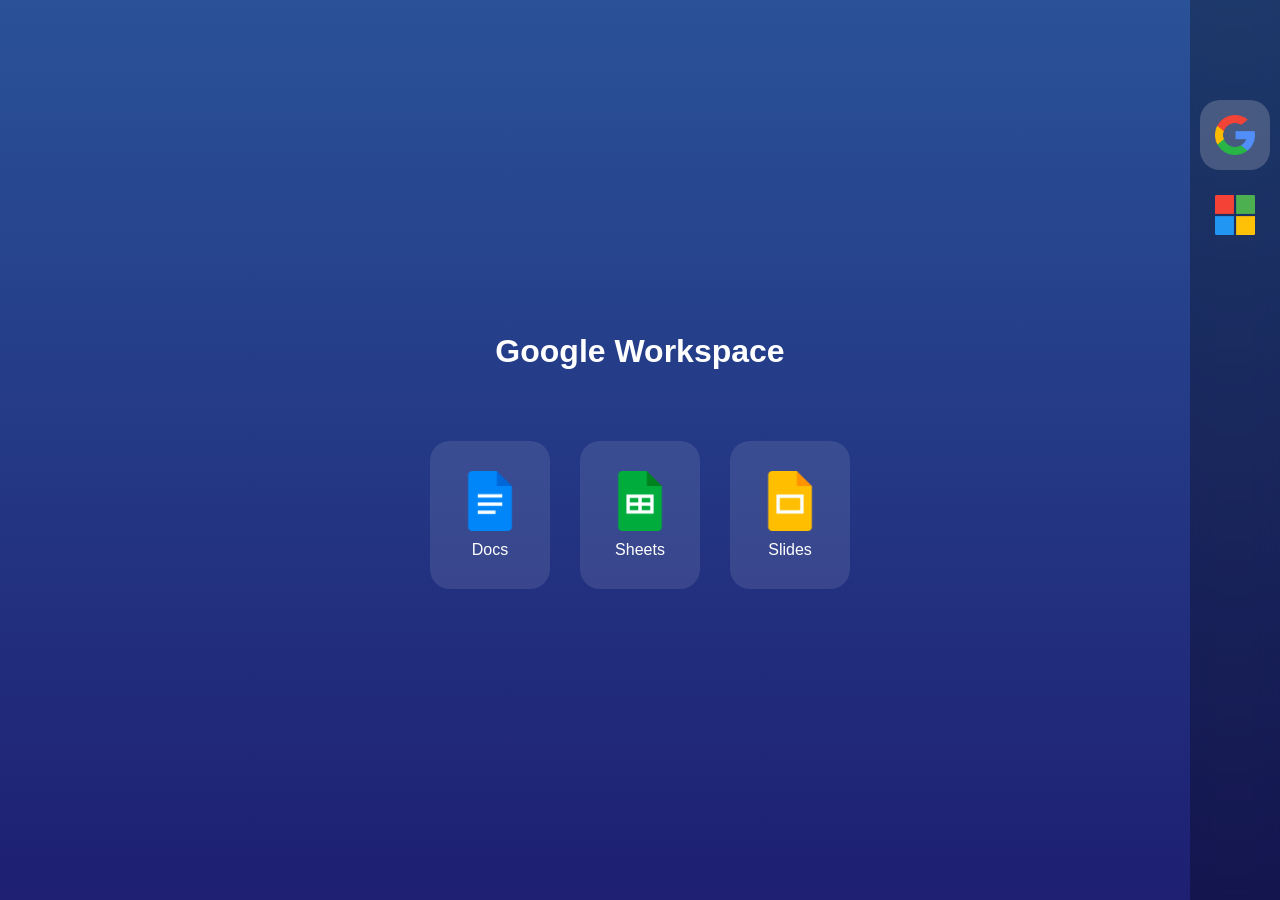
==== google.html @ 0d8a0300 "Add files via upload" ====
<!DOCTYPE html>
<html lang="fr">

<head>
    <meta charset="UTF-8">
    <title>Google Workspace</title>
    <link rel="stylesheet" href="styles.css">
    <link rel="favicon" href="img/logo.png">
    <link rel="icon" href="img/logo.png">
</head>

<body>
    <div class="sidebar">
        <nav class="menu">

            <a href="google.html" class="menu-item" id="Google">
                <img src="img/google.png" alt="Google">
                <span>Workspace</span>
            </a>

            <a href="microsoft.html" class="menu-item">
                <img src="img/microsoft.png" alt="Microsoft">
                <span>Office</span>
            </a>

        </nav>
    </div>
    <main class="home">
        <h1>Google Workspace</h1>

        <div class="grid">
            <a href="https://docs.google.com" target="_blank" class="card">
                <img src="img/docs.png" alt="Docs">
                Docs
            </a>

            <a href="https://sheets.google.com" target="_blank" class="card">
                <img src="img/sheets.png" alt="Sheets">
                Sheets
            </a>

            <a href="https://slides.google.com" target="_blank" class="card">
                <img src="img/slides.png" alt="Slides">
                Slides
            </a>
        </div>
    </main>

    <script src="script.js"></script>

</body>

</html>
---- styles.css ----
body {
    margin: 0;
    font-family: Arial, sans-serif;
    background: linear-gradient(to top, #1e1f72, #2a5298);
    background-repeat: no-repeat;
    color: white;
    text-align: center;
}

/* HOME */
.home {
    display: flex;
    flex-direction: column;
    justify-content: center;
    height: 100vh;
}

.choice-container {
    display: flex;
    justify-content: center;
    gap: 50px;
}

.choice {
    text-decoration: none;
    color: white;
    background: rgba(255, 255, 255, 0.1);
    padding: 30px;
    border-radius: 20px;
    transition: 0.3s;
}

.choice:hover {
    background: rgba(255, 255, 255, 0.2);
    transform: scale(1.05);
}

.choice img {
    width: 80px;
}

/* SIDEBAR */
.sidebar {
    position: fixed;
    right: 0;
    top: 0;
    height: 100%;
    width: 90px;
    background: rgba(0, 0, 0, 0.3);
    backdrop-filter: blur(10px);
    transition: 0.3s;
    overflow: hidden;
}

.sidebar:hover {
    width: 200px;
}

.menu {
    margin-top: 100px;
}

.menu-item {
    display: flex;
    align-items: center;
    gap: 10px;
    padding: 15px;
    text-decoration: none;
    color: white;
    margin: 10px;
}

.menu-item:hover{
    background-color: #dbdbdb3a;
    border-radius: 20px;
}

.menu-item img {
    width: 40px;
}

.menu-item span {
    opacity: 0;
    transition: 0.3s;
}

.sidebar:hover .menu-item span {
    opacity: 1;
}

/* GRID */
.grid {
    display: flex;
    justify-content: center;
    gap: 30px;
    margin-top: 50px;
}

.card {
    text-decoration: none;
    color: white;
    background: rgba(255, 255, 255, 0.1);
    padding: 30px;
    border-radius: 20px;
    transition: 0.3s;
}

.card:hover {
    background: rgba(255, 255, 255, 0.2);
    transform: translateY(-5px);
}

.card img {
    width: 60px;
    display: block;
    margin: 0 auto 10px;
}
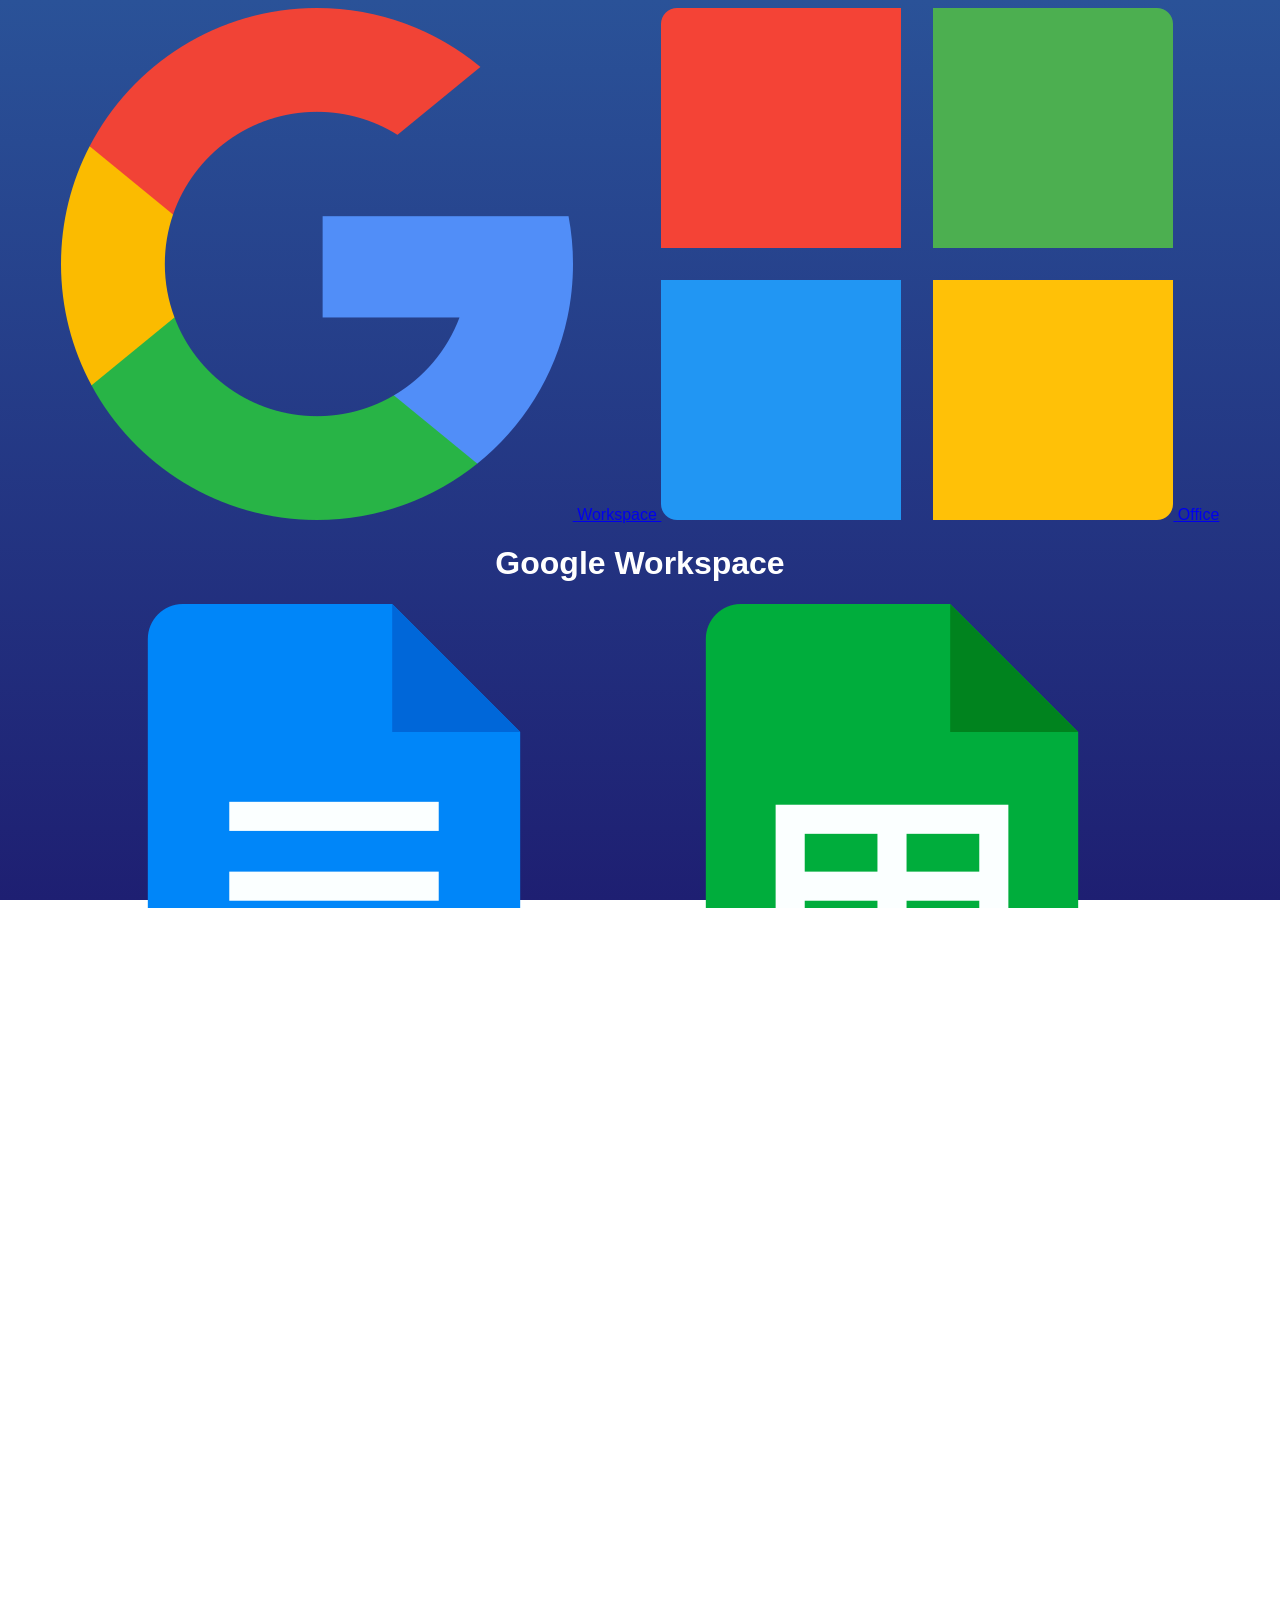
==== commit e351f07d: "Add files via upload" ====
--- a/google.html
+++ b/google.html
@@ -4,6 +4,9 @@
 <head>
     <meta charset="UTF-8">
     <title>Google Workspace</title>
+    <link rel="preconnect" href="https://fonts.googleapis.com">
+    <link rel="preconnect" href="https://fonts.gstatic.com" crossorigin>
+    <link href="https://fonts.googleapis.com/css2?family=Lexend:wght@100..900&display=swap" rel="stylesheet">
     <link rel="stylesheet" href="styles.css">
     <link rel="favicon" href="img/logo.png">
     <link rel="icon" href="img/logo.png">
--- a/styles.css
+++ b/styles.css
@@ -1,5 +1,10 @@
+html, body {
+    height: 100%;
+    overflow: hidden;
+}
+
 body {
-    margin: 0;
+    min-height: 100vh;
     font-family: Arial, sans-serif;
     background: linear-gradient(to top, #1e1f72, #2a5298);
     background-repeat: no-repeat;
@@ -8,110 +13,56 @@
 }
 
 /* HOME */
-.home {
-    display: flex;
-    flex-direction: column;
-    justify-content: center;
-    height: 100vh;
+.logo {
+    text-align: center;
+    margin: 50px;
 }
 
-.choice-container {
-    display: flex;
-    justify-content: center;
-    gap: 50px;
+.launcher {
+    margin-top: 50px;
+    background-color: #1e1f72;
+    padding-bottom: 10px;
+    border-radius: 50px 20px 20px 20px;
 }
 
-.choice {
-    text-decoration: none;
-    color: white;
-    background: rgba(255, 255, 255, 0.1);
-    padding: 30px;
-    border-radius: 20px;
-    transition: 0.3s;
+.launcher .title {
+    display: flex;
+    align-items: center;
+    background-color: #0000005d;
+    border-radius: 50px 0px;
+    width: fit-content;
+    padding-right: 50px;
+    padding-left: 20px;
 }
 
-.choice:hover {
-    background: rgba(255, 255, 255, 0.2);
-    transform: scale(1.05);
+.launcher .title img {
+    width: 70px;
+    margin: 20px 20px 20px 0px;
 }
 
-.choice img {
-    width: 80px;
+.shortcuts {
+    display: flex;
+    margin-left: 10px;
+    margin-right: 10px;
 }
 
-/* SIDEBAR */
-.sidebar {
-    position: fixed;
-    right: 0;
-    top: 0;
-    height: 100%;
-    width: 90px;
-    background: rgba(0, 0, 0, 0.3);
-    backdrop-filter: blur(10px);
-    transition: 0.3s;
-    overflow: hidden;
+.shortcut {
+    background-color: #dbdbdb1a;
+    width: 100px;
+    padding: 10px 20px 0px;
+    border-radius: 20px;
+    margin: 20px 10px;
+    color: #fff;
+    text-decoration: none;
+    cursor: pointer;
+    transition: all 0.25s ease;
 }
 
-.sidebar:hover {
-    width: 200px;
+.shortcut:hover {
+    transform: translateY(-10px);
+    background-color: #dbdbdb3b;
 }
 
-.menu {
-    margin-top: 100px;
-}
-
-.menu-item {
-    display: flex;
-    align-items: center;
-    gap: 10px;
-    padding: 15px;
-    text-decoration: none;
-    color: white;
-    margin: 10px;
-}
-
-.menu-item:hover{
-    background-color: #dbdbdb3a;
-    border-radius: 20px;
-}
-
-.menu-item img {
-    width: 40px;
-}
-
-.menu-item span {
-    opacity: 0;
-    transition: 0.3s;
-}
-
-.sidebar:hover .menu-item span {
-    opacity: 1;
-}
-
-/* GRID */
-.grid {
-    display: flex;
-    justify-content: center;
-    gap: 30px;
-    margin-top: 50px;
-}
-
-.card {
-    text-decoration: none;
-    color: white;
-    background: rgba(255, 255, 255, 0.1);
-    padding: 30px;
-    border-radius: 20px;
-    transition: 0.3s;
-}
-
-.card:hover {
-    background: rgba(255, 255, 255, 0.2);
-    transform: translateY(-5px);
-}
-
-.card img {
-    width: 60px;
-    display: block;
-    margin: 0 auto 10px;
+.shortcuts img {
+    width: 50px;
 }
